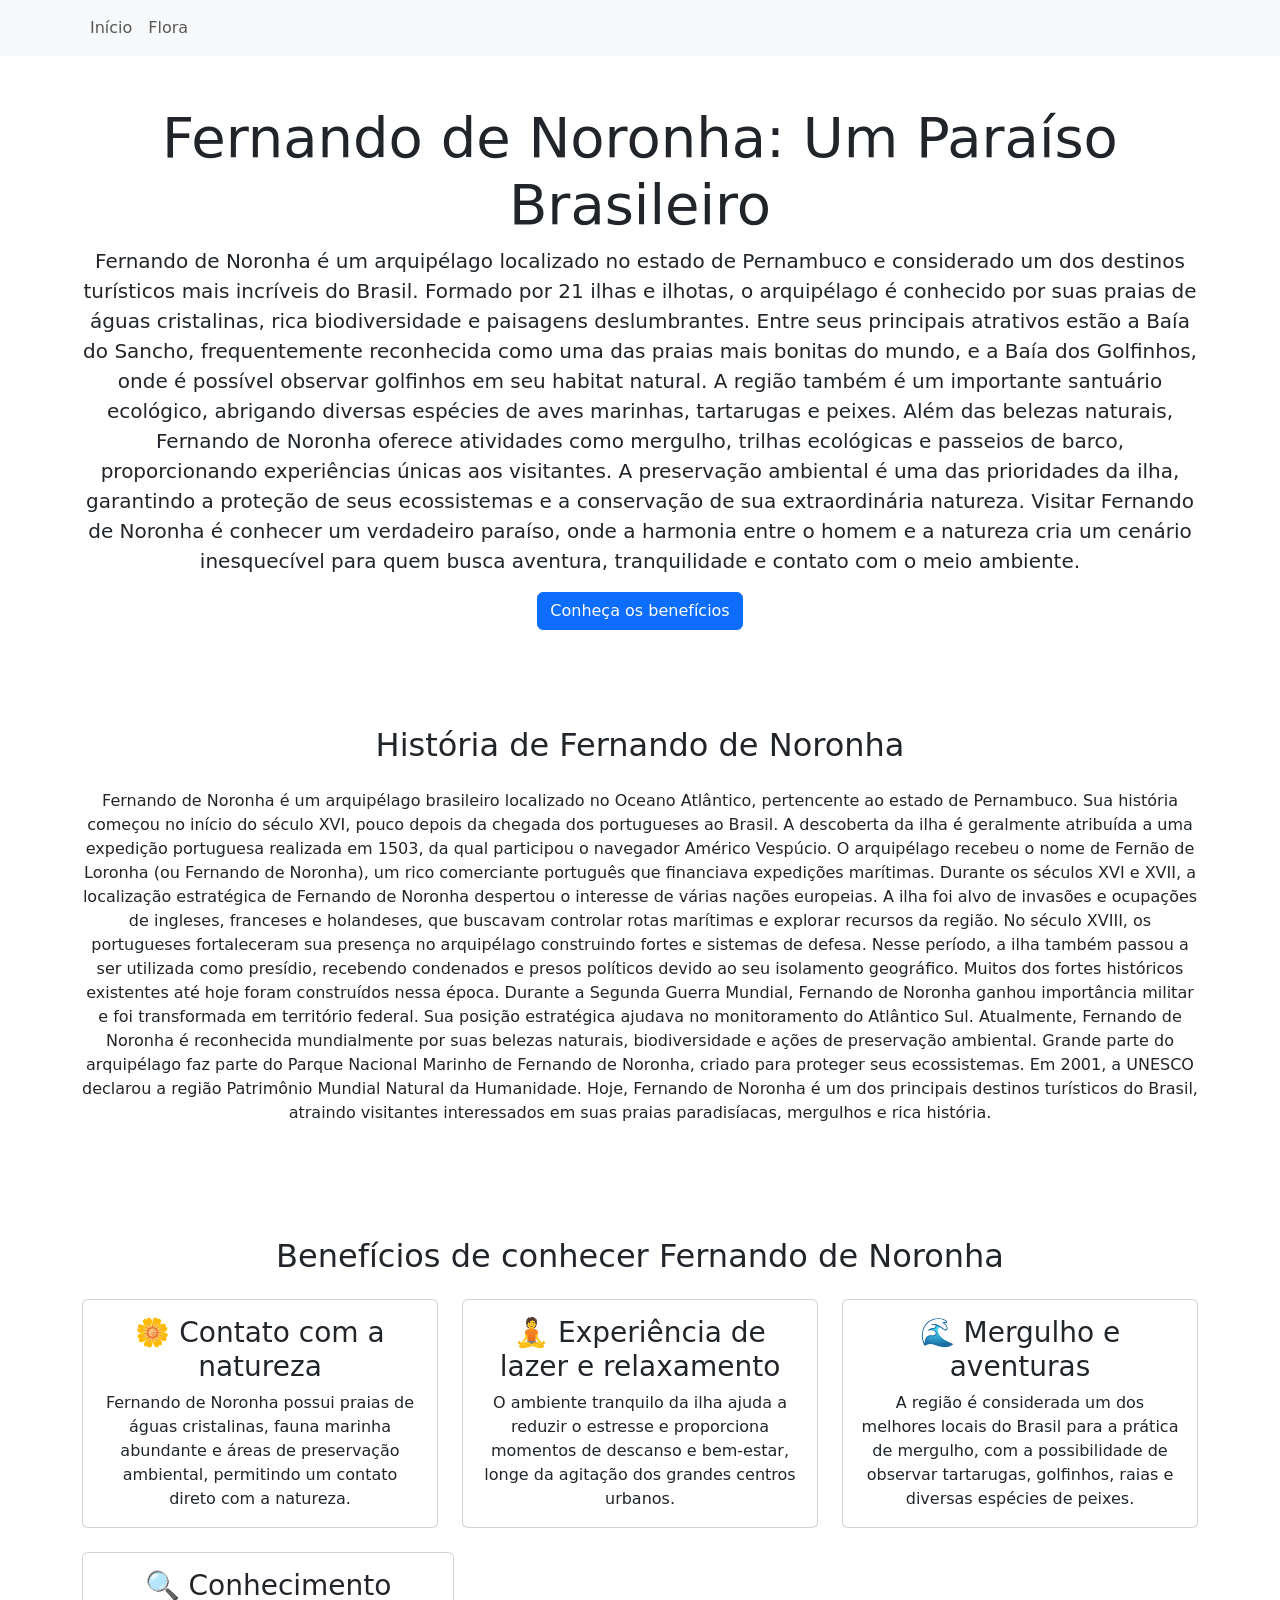
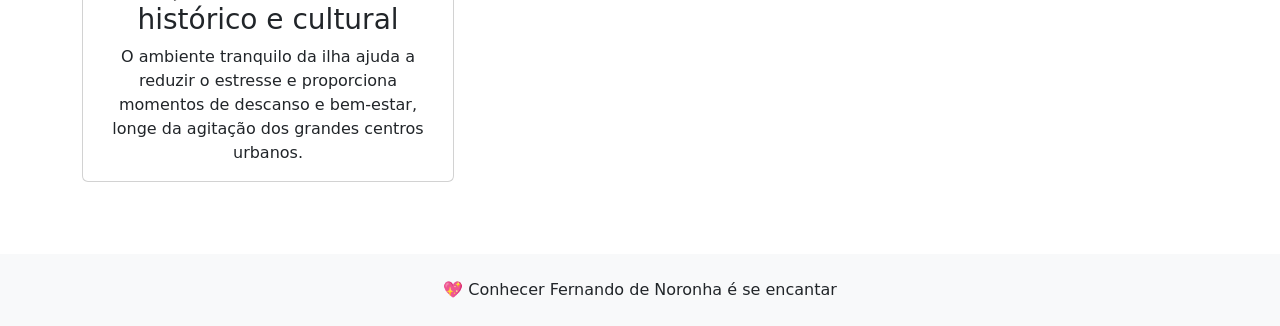
==== lugarespe/index.html @ eaa5aab4 "Add files via upload" ====
<!DOCTYPE html>
<html lang="pt-BR">

<head>
    <meta charset="UTF-8">

    <meta name="viewport" content="width=device-width, initial-scale=1.0">

    <title>Fernando de Noronha</title>

    <!-- Bootstrap CSS -->
    <link
        href="https://cdn.jsdelivr.net/npm/bootstrap@5.3.3/dist/css/bootstrap.min.css"
        rel="stylesheet">

    <!-- CSS próprio -->
    <link rel="stylesheet" href="style.css">
</head>

<body>

    <!-- Navbar -->
    <nav class="navbar navbar-expand-lg bg-body-tertiary">

        <div class="container">

            <div class="navbar-nav">

                <a class="nav-link" href="index.html">
                    Início
                </a>

                <a class="nav-link" href="flora.html">
                    Flora
                </a>

            </div>

        </div>

    </nav>


    <!-- Apresentação -->
    <section class="container text-center py-5">

        <h1 class="display-4 titulo-principal">
           Fernando de Noronha: Um Paraíso Brasileiro
        </h1>

        <p class="lead">
           Fernando de Noronha é um arquipélago localizado no estado de Pernambuco e considerado um dos destinos turísticos mais incríveis do Brasil.
           Formado por 21 ilhas e ilhotas, o arquipélago é conhecido por suas praias de águas cristalinas, rica biodiversidade e paisagens deslumbrantes.

            Entre seus principais atrativos estão a Baía do Sancho, frequentemente reconhecida como uma das praias mais bonitas do mundo,
            e a Baía dos Golfinhos, onde é possível observar golfinhos em seu habitat natural. A região também é um importante santuário ecológico,
            abrigando diversas espécies de aves marinhas, tartarugas e peixes.

            Além das belezas naturais, Fernando de Noronha oferece atividades como mergulho, trilhas ecológicas e passeios de barco,
            proporcionando experiências únicas aos visitantes. A preservação ambiental é uma das prioridades da ilha, garantindo a proteção de seus
            ecossistemas e a conservação de sua extraordinária natureza.

            Visitar Fernando de Noronha é conhecer um verdadeiro paraíso, onde a harmonia entre o homem e a natureza cria um cenário inesquecível
            para quem busca aventura, tranquilidade e contato com o meio ambiente.
        </p>

        <a href="#beneficios" class="btn btn-primary">
            Conheça os benefícios
        </a>

    </section>


    <!-- Historia -->
    <section class="container py-5">

        <h2 class="text-center mb-4">
           História de Fernando de Noronha
        </h2>

        <p class="text-center">
            Fernando de Noronha é um arquipélago brasileiro localizado no Oceano Atlântico, pertencente ao estado de Pernambuco.
            Sua história começou no início do século XVI, pouco depois da chegada dos portugueses ao Brasil.
            A descoberta da ilha é geralmente atribuída a uma expedição portuguesa realizada em 1503, da qual participou o
            navegador Américo Vespúcio. O arquipélago recebeu o nome de Fernão de Loronha (ou Fernando de Noronha), um rico comerciante
            português que financiava expedições marítimas.

            Durante os séculos XVI e XVII, a localização estratégica de Fernando de Noronha despertou o interesse de várias nações
            europeias. A ilha foi alvo de invasões e ocupações de ingleses, franceses e holandeses, que buscavam controlar rotas
            marítimas e explorar recursos da região.

            No século XVIII, os portugueses fortaleceram sua presença no arquipélago construindo fortes e sistemas de defesa.
            Nesse período, a ilha também passou a ser utilizada como presídio, recebendo condenados e presos políticos devido
            ao seu isolamento geográfico. Muitos dos fortes históricos existentes até hoje foram construídos nessa época.

            Durante a Segunda Guerra Mundial, Fernando de Noronha ganhou importância militar e foi transformada em território federal.
            Sua posição estratégica ajudava no monitoramento do Atlântico Sul.

            Atualmente, Fernando de Noronha é reconhecida mundialmente por suas belezas naturais, biodiversidade e ações de preservação
            ambiental. Grande parte do arquipélago faz parte do Parque Nacional Marinho de Fernando de Noronha, criado para proteger
            seus ecossistemas. Em 2001, a UNESCO declarou a região Patrimônio Mundial Natural da Humanidade.

            Hoje, Fernando de Noronha é um dos principais destinos turísticos do Brasil, atraindo visitantes interessados em suas praias
            paradisíacas, mergulhos e rica história.
        </p>

    </section>


    <!-- Benefícios -->
    <section id="beneficios" class="container py-5">

        <h2 class="text-center mb-4">
            Benefícios de conhecer Fernando de Noronha
        </h2>

        <div class="row">

            <div class="col-md-4 mb-4">

                <div class="card h-100">

                    <div class="card-body text-center">

                        <h3 class="card-title">
                           🌼 Contato com a natureza
                        </h3>

                        <p class="card-text">
                            Fernando de Noronha possui praias de águas cristalinas, fauna marinha abundante e áreas de preservação
                            ambiental, permitindo um contato direto com a natureza.
                        </p>

                    </div>

                </div>

            </div>


            <div class="col-md-4 mb-4">

                <div class="card h-100">

                    <div class="card-body text-center">

                        <h3 class="card-title">
                           🧘 Experiência de lazer e relaxamento
                        </h3>

                        <p class="card-text">
                            O ambiente tranquilo da ilha ajuda a reduzir o estresse e proporciona momentos de descanso e bem-estar,
                            longe da agitação dos grandes centros urbanos.
                        </p>

                    </div>

                </div>

            </div>


            <div class="col-md-4 mb-4">

                <div class="card h-100">

                    <div class="card-body text-center">

                        <h3 class="card-title">
                           🌊 Mergulho e aventuras
                        </h3>

                        <p class="card-text">
                           A região é considerada um dos melhores locais do Brasil para a prática de mergulho,
                           com a possibilidade de observar tartarugas, golfinhos, raias e diversas espécies de peixes.
                        </p>

                    </div>

                </div>

            </div>

        </div>

        <div class="col-md-4 mb-4">

                <div class="card h-100">

                    <div class="card-body text-center">

                        <h3 class="card-title">
                           🔍 Conhecimento histórico e cultural
                        </h3>

                        <p class="card-text">
                            O ambiente tranquilo da ilha ajuda a reduzir o estresse e proporciona momentos de descanso e bem-estar,
                            longe da agitação dos grandes centros urbanos.
                        </p>

                    </div>

                </div>

            </div>

    </section>



    <!-- Rodapé -->
    <footer class="bg-body-tertiary text-center py-4">

        <p class="mb-0">
          💖 Conhecer Fernando de Noronha é se encantar 

    </footer>

</body>

</html>
---- lugarespe/style.css ----
.d-block{
    margin: 300px;
}
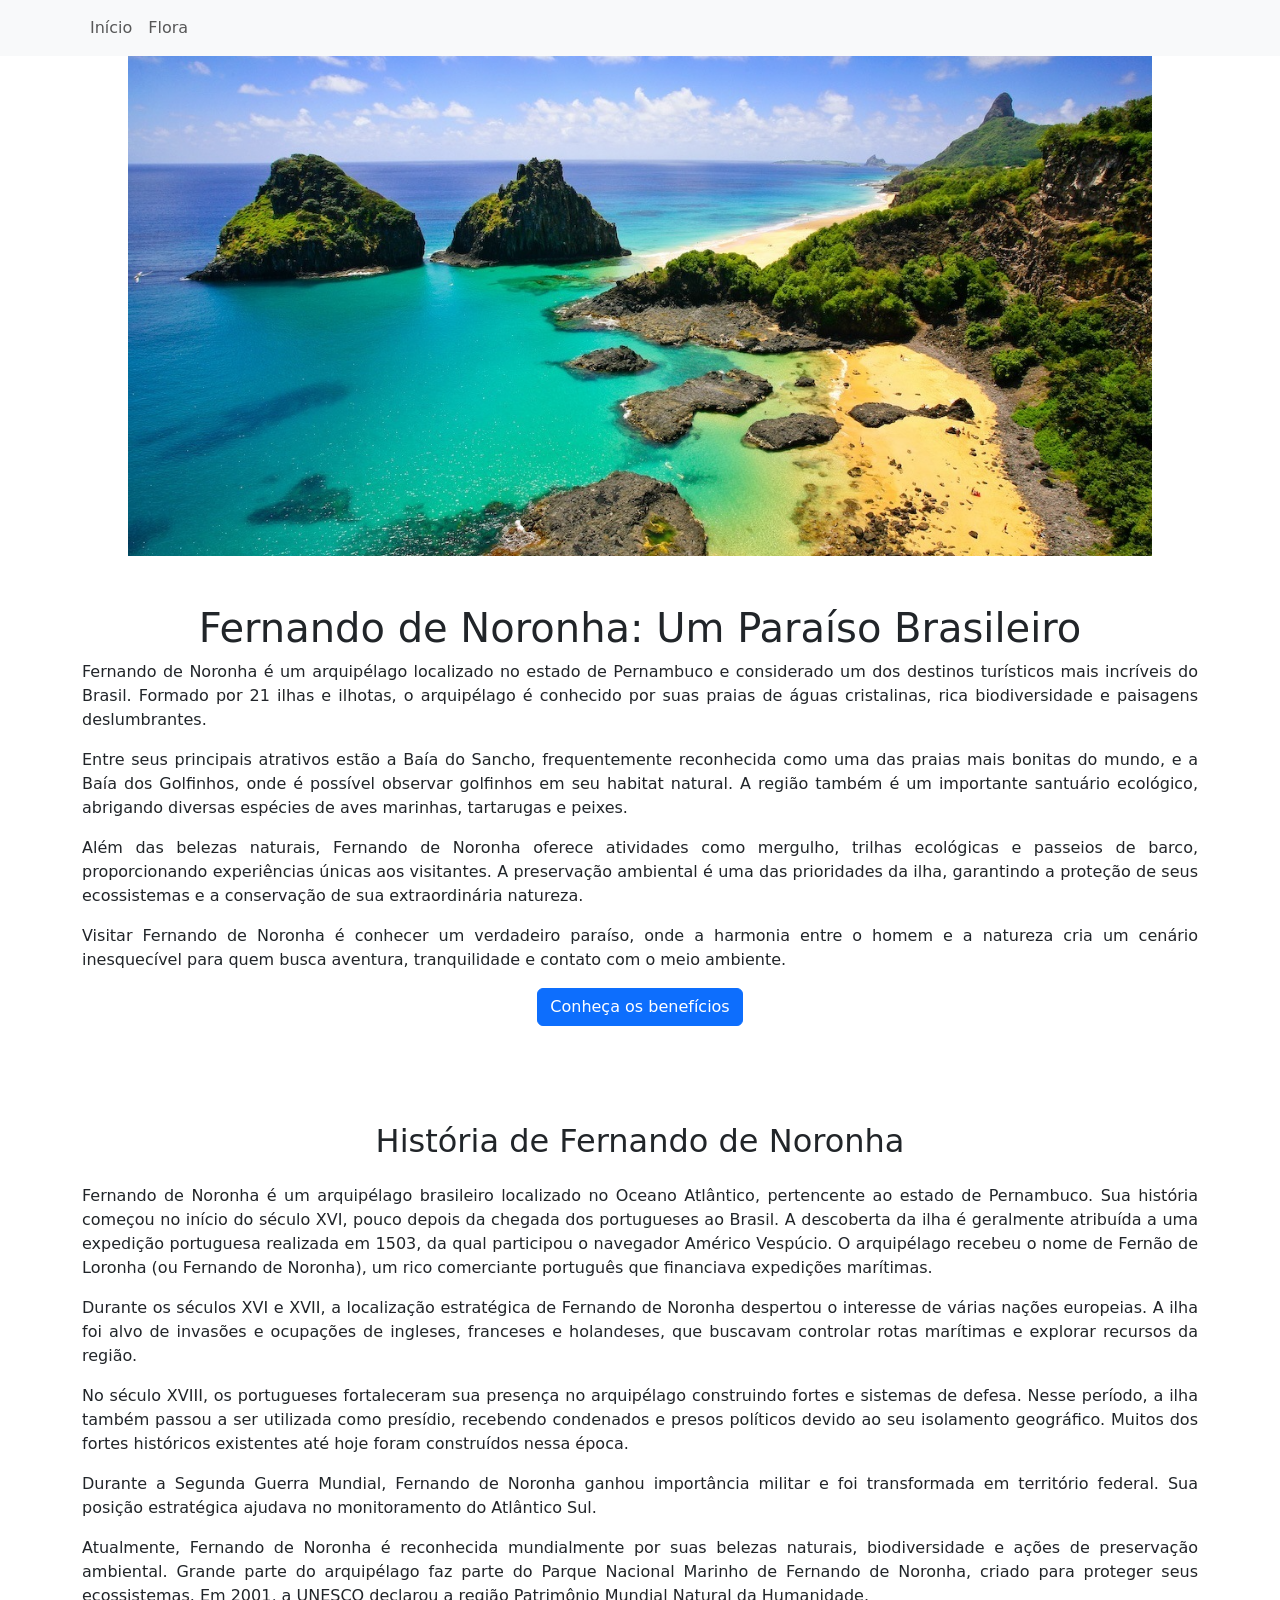
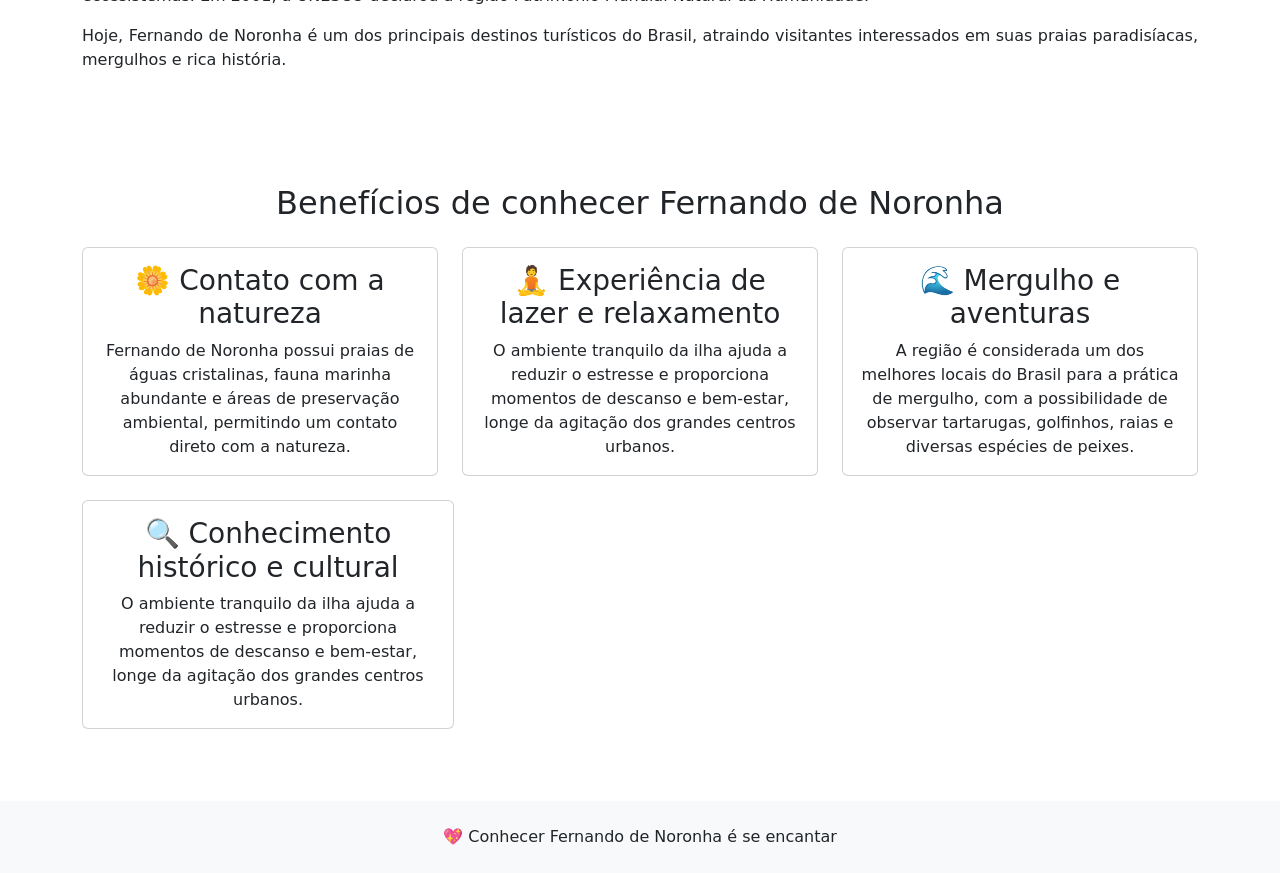
==== commit 2a6a495a: "mudei o site" ====
--- a/lugarespe/index.html
+++ b/lugarespe/index.html
@@ -1,221 +1,247 @@
 <!DOCTYPE html>
 <html lang="pt-BR">
-
+ 
 <head>
     <meta charset="UTF-8">
-
+ 
     <meta name="viewport" content="width=device-width, initial-scale=1.0">
-
+ 
     <title>Fernando de Noronha</title>
-
+ 
     <!-- Bootstrap CSS -->
     <link
         href="https://cdn.jsdelivr.net/npm/bootstrap@5.3.3/dist/css/bootstrap.min.css"
         rel="stylesheet">
-
+ 
     <!-- CSS próprio -->
     <link rel="stylesheet" href="style.css">
 </head>
-
+ 
 <body>
-
+ 
     <!-- Navbar -->
     <nav class="navbar navbar-expand-lg bg-body-tertiary">
-
+ 
         <div class="container">
-
+ 
             <div class="navbar-nav">
-
+ 
                 <a class="nav-link" href="index.html">
                     Início
                 </a>
-
+ 
                 <a class="nav-link" href="flora.html">
                     Flora
                 </a>
-
-            </div>
-
+ 
+            </div>
+ 
         </div>
-
+ 
     </nav>
-
-
+ 
+        <div class="hero-image">
+            <img src="ilha.png" class="img-fluid" alt="foto de praia em noronha">
+        </div>
+ 
+ 
     <!-- Apresentação -->
     <section class="container text-center py-5">
-
-        <h1 class="display-4 titulo-principal">
-           Fernando de Noronha: Um Paraíso Brasileiro
-        </h1>
-
-        <p class="lead">
-           Fernando de Noronha é um arquipélago localizado no estado de Pernambuco e considerado um dos destinos turísticos mais incríveis do Brasil.
-           Formado por 21 ilhas e ilhotas, o arquipélago é conhecido por suas praias de águas cristalinas, rica biodiversidade e paisagens deslumbrantes.
-
-            Entre seus principais atrativos estão a Baía do Sancho, frequentemente reconhecida como uma das praias mais bonitas do mundo,
-            e a Baía dos Golfinhos, onde é possível observar golfinhos em seu habitat natural. A região também é um importante santuário ecológico,
-            abrigando diversas espécies de aves marinhas, tartarugas e peixes.
-
-            Além das belezas naturais, Fernando de Noronha oferece atividades como mergulho, trilhas ecológicas e passeios de barco,
-            proporcionando experiências únicas aos visitantes. A preservação ambiental é uma das prioridades da ilha, garantindo a proteção de seus
-            ecossistemas e a conservação de sua extraordinária natureza.
-
-            Visitar Fernando de Noronha é conhecer um verdadeiro paraíso, onde a harmonia entre o homem e a natureza cria um cenário inesquecível
-            para quem busca aventura, tranquilidade e contato com o meio ambiente.
+ 
+         <p class="h1">Fernando de Noronha: Um Paraíso Brasileiro</p>
+            
+            <p style="text-align: justify;">
+                Fernando de Noronha é um arquipélago localizado no estado de Pernambuco e considerado um dos destinos turísticos mais incríveis do Brasil.
+                Formado por 21 ilhas e ilhotas, o arquipélago é conhecido por suas praias de águas cristalinas, rica biodiversidade e paisagens deslumbrantes.
+            </p>    
+
+            <p style="text-align: justify;">
+                Entre seus principais atrativos estão a Baía do Sancho, frequentemente reconhecida como uma das praias mais bonitas do mundo,
+                e a Baía dos Golfinhos, onde é possível observar golfinhos em seu habitat natural. A região também é um importante santuário ecológico,
+                abrigando diversas espécies de aves marinhas, tartarugas e peixes. 
+            </p>    
+
+            <p style="text-align: justify;">
+                Além das belezas naturais, Fernando de Noronha oferece atividades como mergulho, trilhas ecológicas e passeios de barco,
+                proporcionando experiências únicas aos visitantes. A preservação ambiental é uma das prioridades da ilha, garantindo a proteção de seus
+                ecossistemas e a conservação de sua extraordinária natureza.
+            </p>    
+
+            <p style="text-align: justify;">
+                Visitar Fernando de Noronha é conhecer um verdadeiro paraíso, onde a harmonia entre o homem e a natureza cria um cenário inesquecível
+                para quem busca aventura, tranquilidade e contato com o meio ambiente.
+             </p>
+
         </p>
-
+ 
         <a href="#beneficios" class="btn btn-primary">
             Conheça os benefícios
         </a>
-
+ 
     </section>
-
-
+ 
+ 
     <!-- Historia -->
     <section class="container py-5">
-
+ 
         <h2 class="text-center mb-4">
            História de Fernando de Noronha
         </h2>
-
+ 
         <p class="text-center">
-            Fernando de Noronha é um arquipélago brasileiro localizado no Oceano Atlântico, pertencente ao estado de Pernambuco.
-            Sua história começou no início do século XVI, pouco depois da chegada dos portugueses ao Brasil.
-            A descoberta da ilha é geralmente atribuída a uma expedição portuguesa realizada em 1503, da qual participou o
-            navegador Américo Vespúcio. O arquipélago recebeu o nome de Fernão de Loronha (ou Fernando de Noronha), um rico comerciante
-            português que financiava expedições marítimas.
-
-            Durante os séculos XVI e XVII, a localização estratégica de Fernando de Noronha despertou o interesse de várias nações
-            europeias. A ilha foi alvo de invasões e ocupações de ingleses, franceses e holandeses, que buscavam controlar rotas
-            marítimas e explorar recursos da região.
-
-            No século XVIII, os portugueses fortaleceram sua presença no arquipélago construindo fortes e sistemas de defesa.
-            Nesse período, a ilha também passou a ser utilizada como presídio, recebendo condenados e presos políticos devido
-            ao seu isolamento geográfico. Muitos dos fortes históricos existentes até hoje foram construídos nessa época.
-
-            Durante a Segunda Guerra Mundial, Fernando de Noronha ganhou importância militar e foi transformada em território federal.
-            Sua posição estratégica ajudava no monitoramento do Atlântico Sul.
-
-            Atualmente, Fernando de Noronha é reconhecida mundialmente por suas belezas naturais, biodiversidade e ações de preservação
-            ambiental. Grande parte do arquipélago faz parte do Parque Nacional Marinho de Fernando de Noronha, criado para proteger
-            seus ecossistemas. Em 2001, a UNESCO declarou a região Patrimônio Mundial Natural da Humanidade.
-
-            Hoje, Fernando de Noronha é um dos principais destinos turísticos do Brasil, atraindo visitantes interessados em suas praias
-            paradisíacas, mergulhos e rica história.
+
+            <p style="text-align: justify;">
+                Fernando de Noronha é um arquipélago brasileiro localizado no Oceano Atlântico, pertencente ao estado de Pernambuco.
+                Sua história começou no início do século XVI, pouco depois da chegada dos portugueses ao Brasil.
+                A descoberta da ilha é geralmente atribuída a uma expedição portuguesa realizada em 1503, da qual participou o
+                navegador Américo Vespúcio. O arquipélago recebeu o nome de Fernão de Loronha (ou Fernando de Noronha), um rico comerciante
+                português que financiava expedições marítimas.
+            </p>
+
+            <p style="text-align: justify;">
+                Durante os séculos XVI e XVII, a localização estratégica de Fernando de Noronha despertou o interesse de várias nações
+                europeias. A ilha foi alvo de invasões e ocupações de ingleses, franceses e holandeses, que buscavam controlar rotas
+                marítimas e explorar recursos da região.
+            </p>
+
+            <p style="text-align: justify;">
+                No século XVIII, os portugueses fortaleceram sua presença no arquipélago construindo fortes e sistemas de defesa.
+                Nesse período, a ilha também passou a ser utilizada como presídio, recebendo condenados e presos políticos devido
+                ao seu isolamento geográfico. Muitos dos fortes históricos existentes até hoje foram construídos nessa época.
+            </p>
+
+            <p style="text-align: justify;">
+                Durante a Segunda Guerra Mundial, Fernando de Noronha ganhou importância militar e foi transformada em território federal.
+                Sua posição estratégica ajudava no monitoramento do Atlântico Sul.
+            </p>
+
+            <p style="text-align: justify;">
+                        Atualmente, Fernando de Noronha é reconhecida mundialmente por suas belezas naturais, biodiversidade e ações de preservação
+                ambiental. Grande parte do arquipélago faz parte do Parque Nacional Marinho de Fernando de Noronha, criado para proteger
+                seus ecossistemas. Em 2001, a UNESCO declarou a região Patrimônio Mundial Natural da Humanidade.
+            </p>
+
+             <p style="text-align: justify;">
+                Hoje, Fernando de Noronha é um dos principais destinos turísticos do Brasil, atraindo visitantes interessados em suas praias
+                paradisíacas, mergulhos e rica história.
+            </p>
+                
         </p>
-
+ 
     </section>
-
-
+ 
+ 
     <!-- Benefícios -->
     <section id="beneficios" class="container py-5">
-
+        
+ 
         <h2 class="text-center mb-4">
             Benefícios de conhecer Fernando de Noronha
         </h2>
-
+ 
         <div class="row">
-
+ 
             <div class="col-md-4 mb-4">
-
-                <div class="card h-100">
-
-                    <div class="card-body text-center">
-
+ 
+                <div class="card h-100">
+ 
+                    <div class="card-body text-center">
+ 
                         <h3 class="card-title">
                            🌼 Contato com a natureza
                         </h3>
-
+ 
                         <p class="card-text">
                             Fernando de Noronha possui praias de águas cristalinas, fauna marinha abundante e áreas de preservação
                             ambiental, permitindo um contato direto com a natureza.
                         </p>
-
-                    </div>
-
-                </div>
-
-            </div>
-
-
+ 
+                    </div>
+ 
+                </div>
+ 
+            </div>
+ 
+ 
             <div class="col-md-4 mb-4">
-
-                <div class="card h-100">
-
-                    <div class="card-body text-center">
-
+ 
+                <div class="card h-100">
+ 
+                    <div class="card-body text-center">
+ 
                         <h3 class="card-title">
                            🧘 Experiência de lazer e relaxamento
                         </h3>
-
+ 
                         <p class="card-text">
                             O ambiente tranquilo da ilha ajuda a reduzir o estresse e proporciona momentos de descanso e bem-estar,
                             longe da agitação dos grandes centros urbanos.
                         </p>
-
-                    </div>
-
-                </div>
-
-            </div>
-
-
+ 
+                    </div>
+ 
+                </div>
+ 
+            </div>
+ 
+ 
             <div class="col-md-4 mb-4">
-
-                <div class="card h-100">
-
-                    <div class="card-body text-center">
-
+ 
+                <div class="card h-100">
+ 
+                    <div class="card-body text-center">
+ 
                         <h3 class="card-title">
                            🌊 Mergulho e aventuras
                         </h3>
-
+ 
                         <p class="card-text">
                            A região é considerada um dos melhores locais do Brasil para a prática de mergulho,
                            com a possibilidade de observar tartarugas, golfinhos, raias e diversas espécies de peixes.
                         </p>
-
-                    </div>
-
-                </div>
-
-            </div>
-
+ 
+                    </div>
+ 
+                </div>
+ 
+            </div>
+ 
         </div>
-
+ 
         <div class="col-md-4 mb-4">
-
-                <div class="card h-100">
-
-                    <div class="card-body text-center">
-
+ 
+                <div class="card h-100">
+ 
+                    <div class="card-body text-center">
+ 
                         <h3 class="card-title">
                            🔍 Conhecimento histórico e cultural
                         </h3>
-
+ 
                         <p class="card-text">
                             O ambiente tranquilo da ilha ajuda a reduzir o estresse e proporciona momentos de descanso e bem-estar,
                             longe da agitação dos grandes centros urbanos.
                         </p>
-
-                    </div>
-
-                </div>
-
-            </div>
-
+ 
+                    </div>
+ 
+                </div>
+ 
+            </div>
+ 
     </section>
-
-
-
+ 
+ 
+ 
     <!-- Rodapé -->
     <footer class="bg-body-tertiary text-center py-4">
-
+ 
         <p class="mb-0">
-          💖 Conhecer Fernando de Noronha é se encantar 
-
+          💖 Conhecer Fernando de Noronha é se encantar
+ 
     </footer>
-
+ 
 </body>
-
-</html>+ 
+</html>
+ 
--- a/lugarespe/style.css
+++ b/lugarespe/style.css
@@ -1,3 +1,6 @@
-.d-block{
-    margin: 300px;
-}+
+.hero-image img  {width:80%;height:500px;object-fit:cover; display: block; margin: 0 auto;text-align: center;}
+.hero-image-flora img {width: 100%;height: 650px;object-fit: cover;position:relative}
+.galeria {display: flex;justify-content: center;gap: 20px;}
+.galeria img {width: 25%;height: 400px;object-fit: cover;}
+ 
